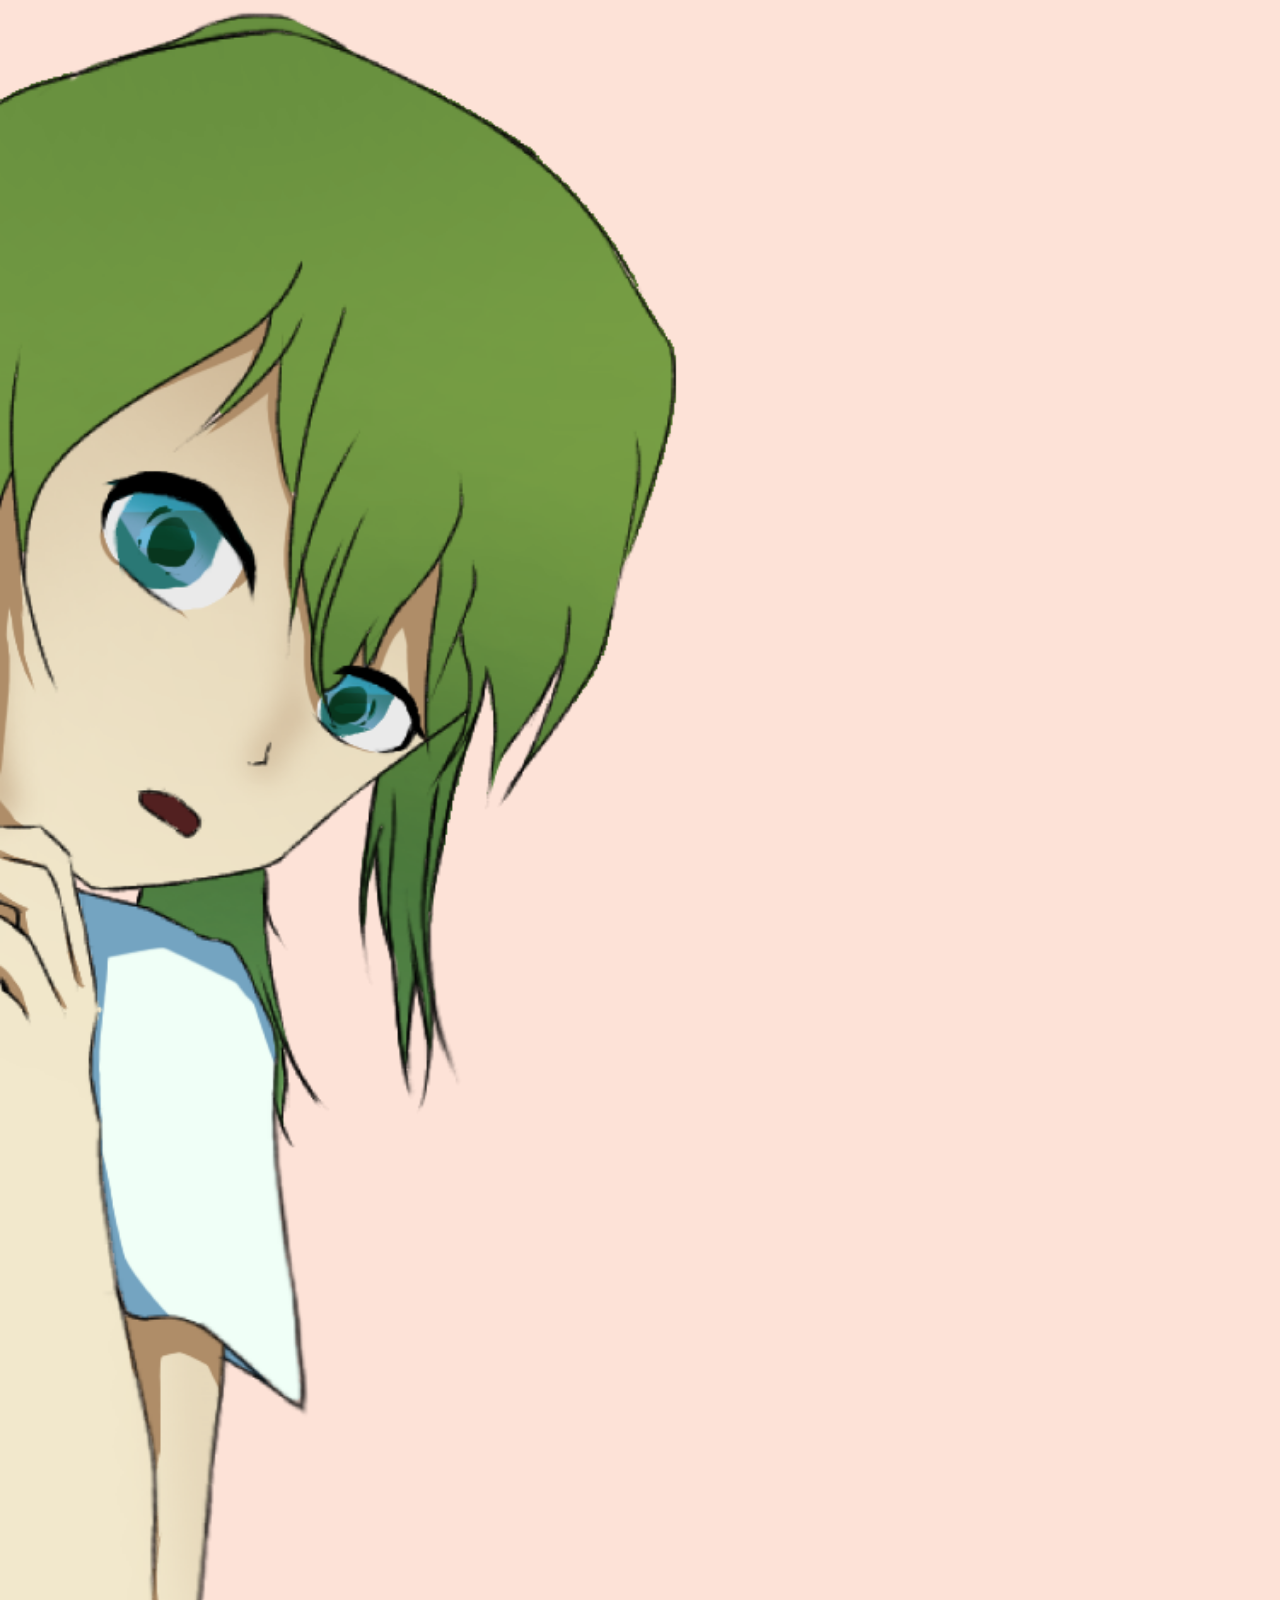
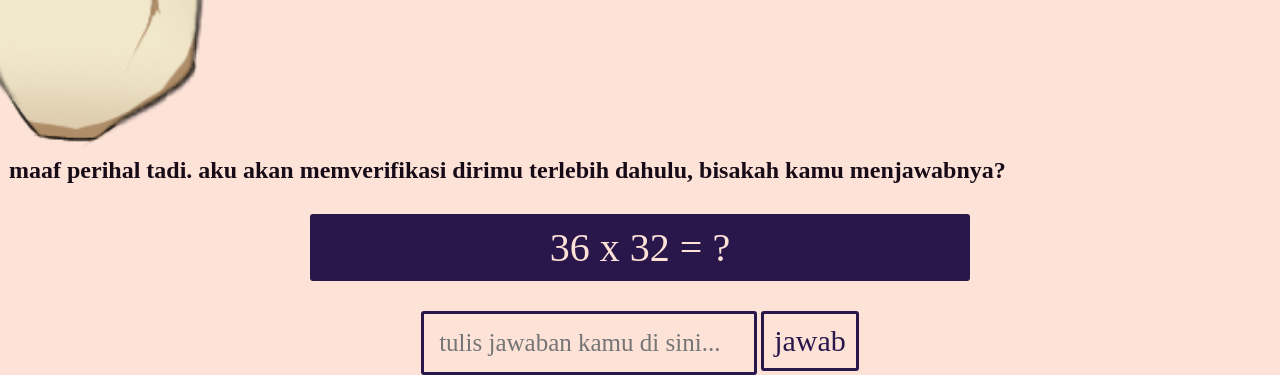
==== verifikasi.html @ 51145656 "Add files via upload" ====
<!DOCTYPE html>
<html>
    <head>
        <meta http-equiv="content-type" content="text/html; charset=utf-8" />
        <title>t</title>
        <link rel="stylesheet" href="verifikasi.css" type="text/css" media="all" />
        <link rel="shortcut icon" href="code.png" type="image/x-icon" />
        
    </head>
    <body>
        <div class="fcontainer">
            
            <div>
                <img src="ngapainjugadiklik.png" alt="karakter" class="gif"/>
            </div>
            
            <div class="pertanyaan">
                <h2 id="botSay">maaf perihal tadi. aku akan memverifikasi dirimu terlebih dahulu, bisakah kamu menjawabnya?</h2>
                <center>
                    <p id="soal"></p>
                    <input type="number" id="jawaban" placeholder="tulis jawaban kamu di sini...">
                    <button onclick="cekJawaban()" id="button">jawab</button>
                
                    <script src="verifikasi.js" type="text/javascript" charset="utf-8"></script>
                </center>
            </div>
            
        </div>
    </body>
</html>
---- verifikasi.css ----
*, html, body {
    margin: 0;
    padding: 0;
    background-color: var(--cerah);
    font-family: serif;
}

:root {
    --gelap: #170b17;
    --cerah: #fde2d7;
    --cerah-semi: #e4b7b2;
    --cerah-kegelap-gelapan: #855265;
    --ungu-agak-gelap: #532c5b;
    --ungu-gelap: #29174b;
}

.fcontainer {
    width: 100%;
}

.gif {
    width: 60%;
    display: flex;
}

#hasil {
    color: (--gelap);
}

#botSay {
    color: var(--gelap);
    margin: 1vh;
}

#soal {
    background-color: var(--ungu-gelap);
    padding: 10px;
    margin: 30px;
    width: 50%;
    border-radius: 3px;
    color: var(--cerah);
    font-size: 40px;
}

#jawaban {
    border: 3px solid var(--ungu-gelap);
    border-radius: 3px;
    padding: 15px;
    font-size: 25px;
}

#button {
    border: 3px solid var(--ungu-gelap);
    border-radius: 3px;
    padding: 10px;
    font-size: 30px;
    color: var(--ungu-gelap);
}
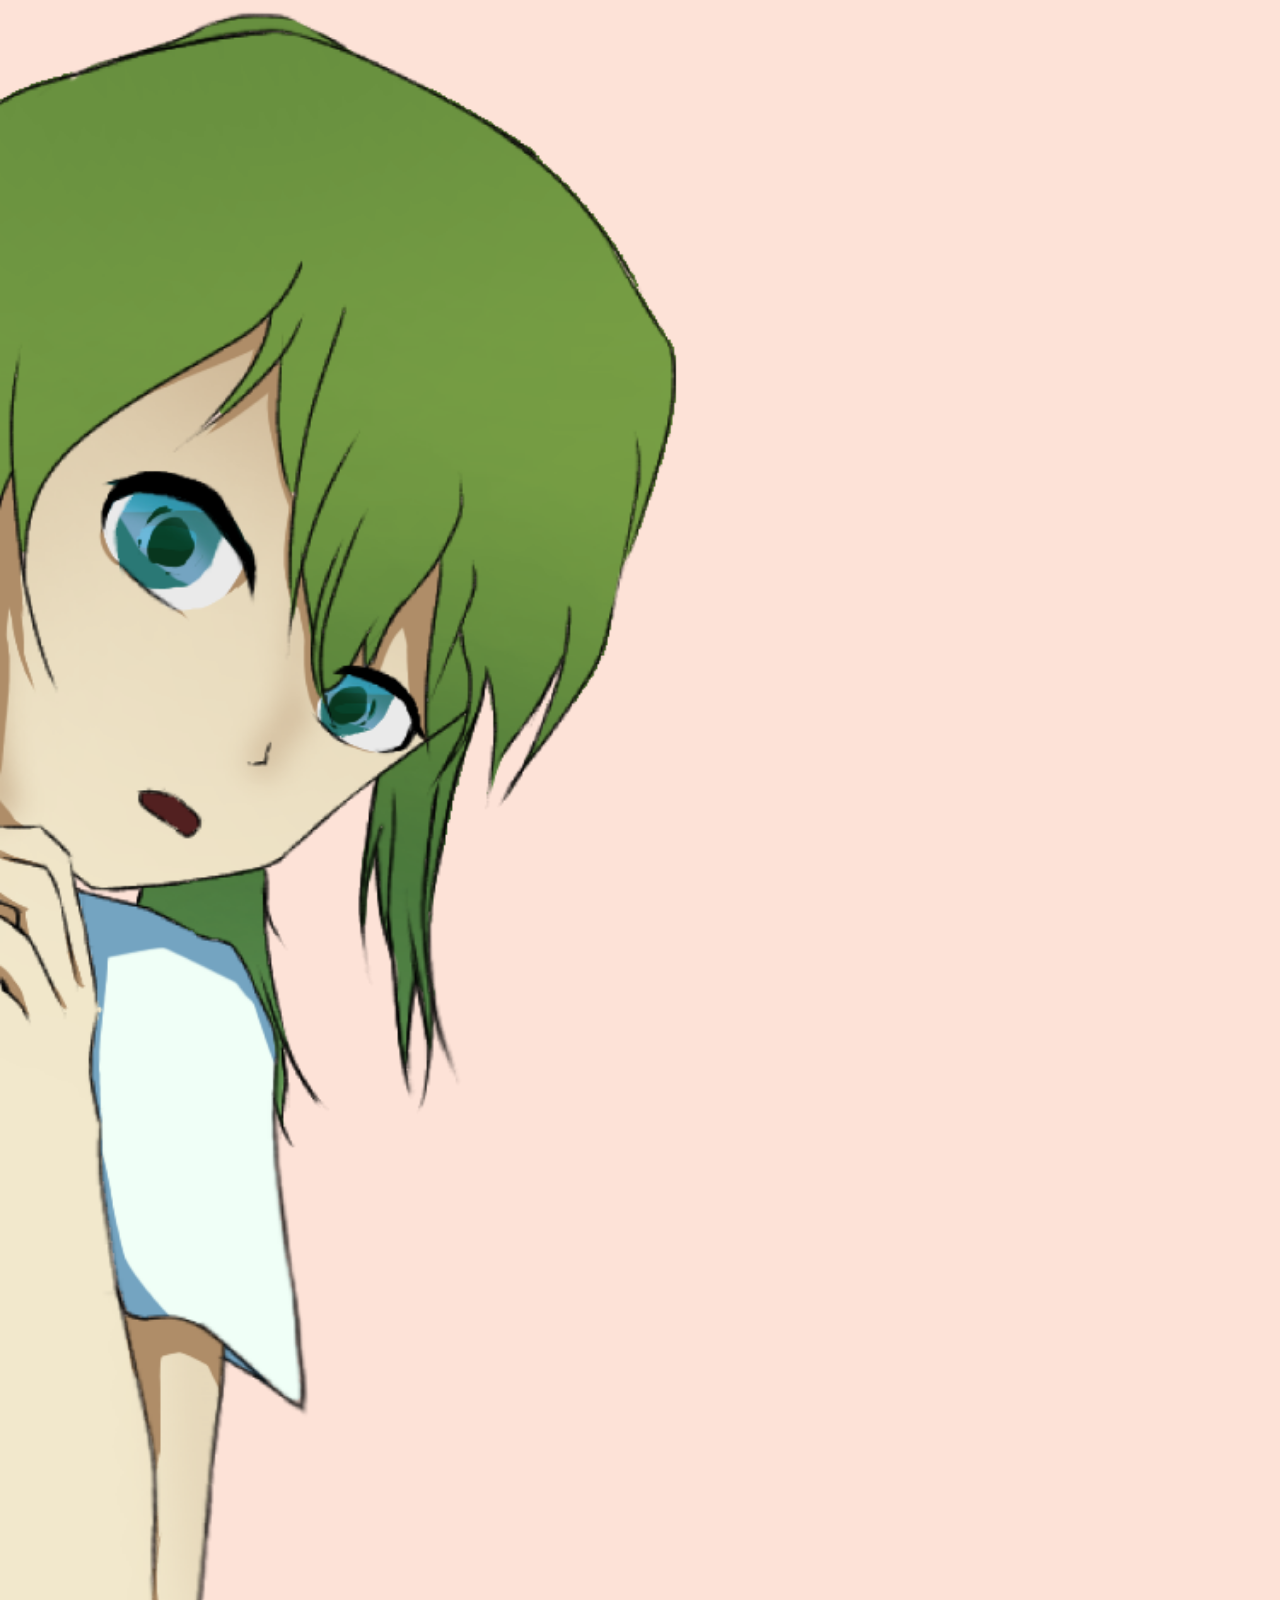
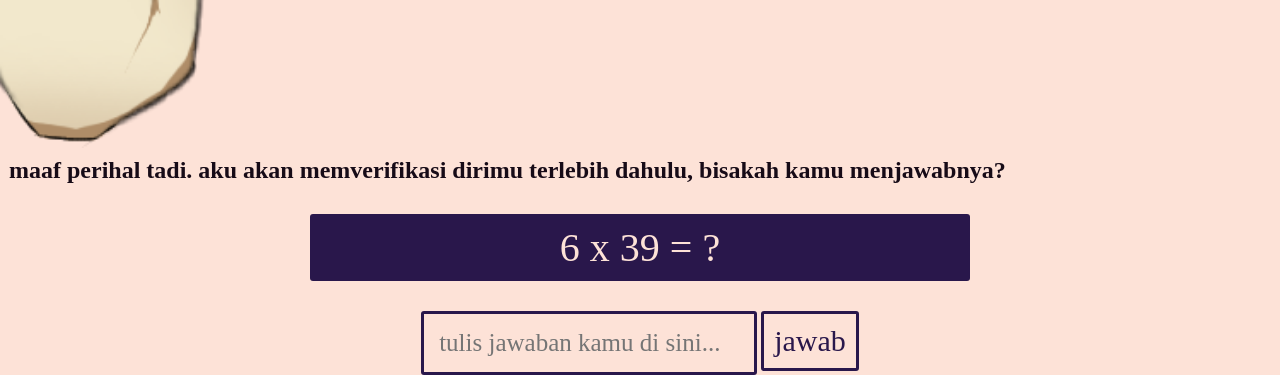
==== commit 64cf1247: "Prevent context menu on character image Added oncontextmenu attribute to image for context menu prev" ====
--- a/verifikasi.html
+++ b/verifikasi.html
@@ -11,7 +11,7 @@
         <div class="fcontainer">
             
             <div>
-                <img src="ngapainjugadiklik.png" alt="karakter" class="gif"/>
+                <img src="ngapainjugadiklik.png" alt="karakter" class="gif" oncontextmenu="return false;"/>
             </div>
             
             <div class="pertanyaan">
@@ -27,4 +27,4 @@
             
         </div>
     </body>
-</html>+</html>
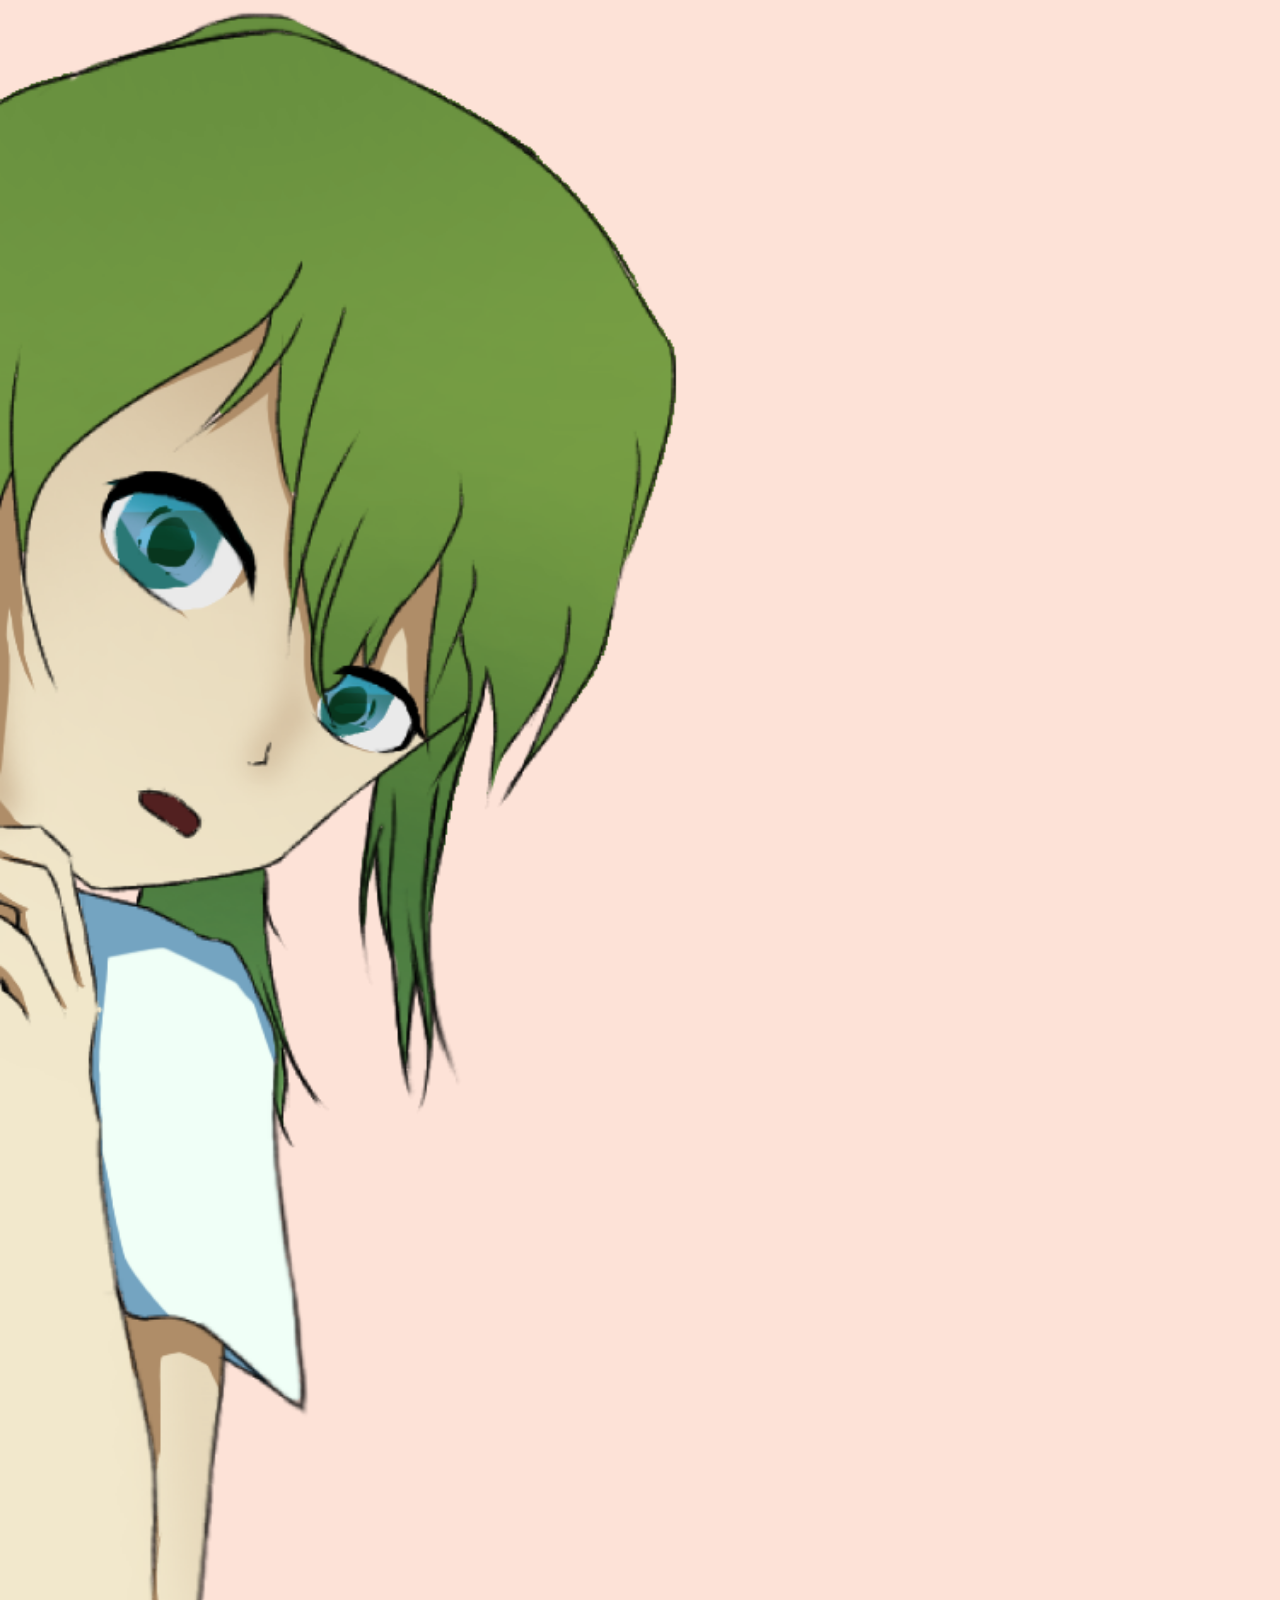
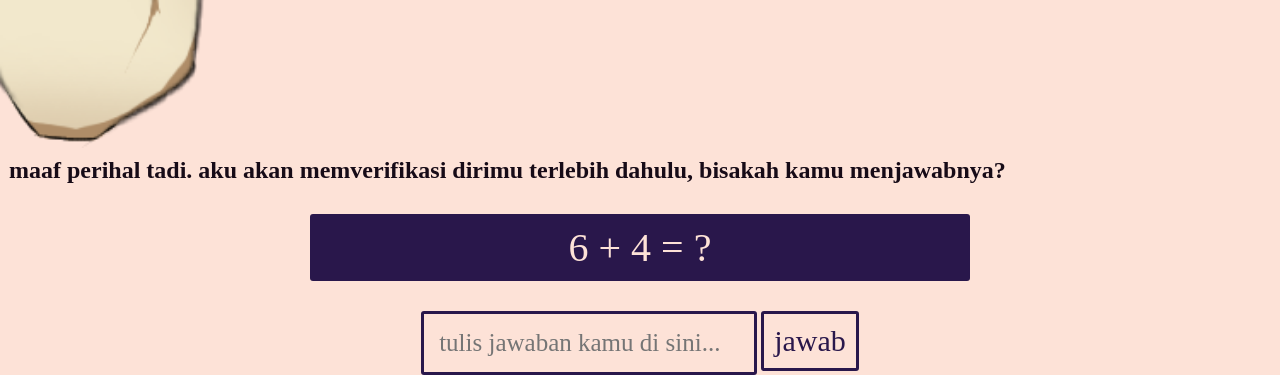
==== commit d5c49db8: "Add files via upload" ====
--- a/verifikasi.html
+++ b/verifikasi.html
@@ -11,7 +11,7 @@
         <div class="fcontainer">
             
             <div>
-                <img src="ngapainjugadiklik.png" alt="karakter" class="gif" oncontextmenu="return false;"/>
+                <img src="hih.png" alt="karakter" class="gif" oncontextmenu="return false;"/>
             </div>
             
             <div class="pertanyaan">
@@ -27,4 +27,4 @@
             
         </div>
     </body>
-</html>
+</html>
